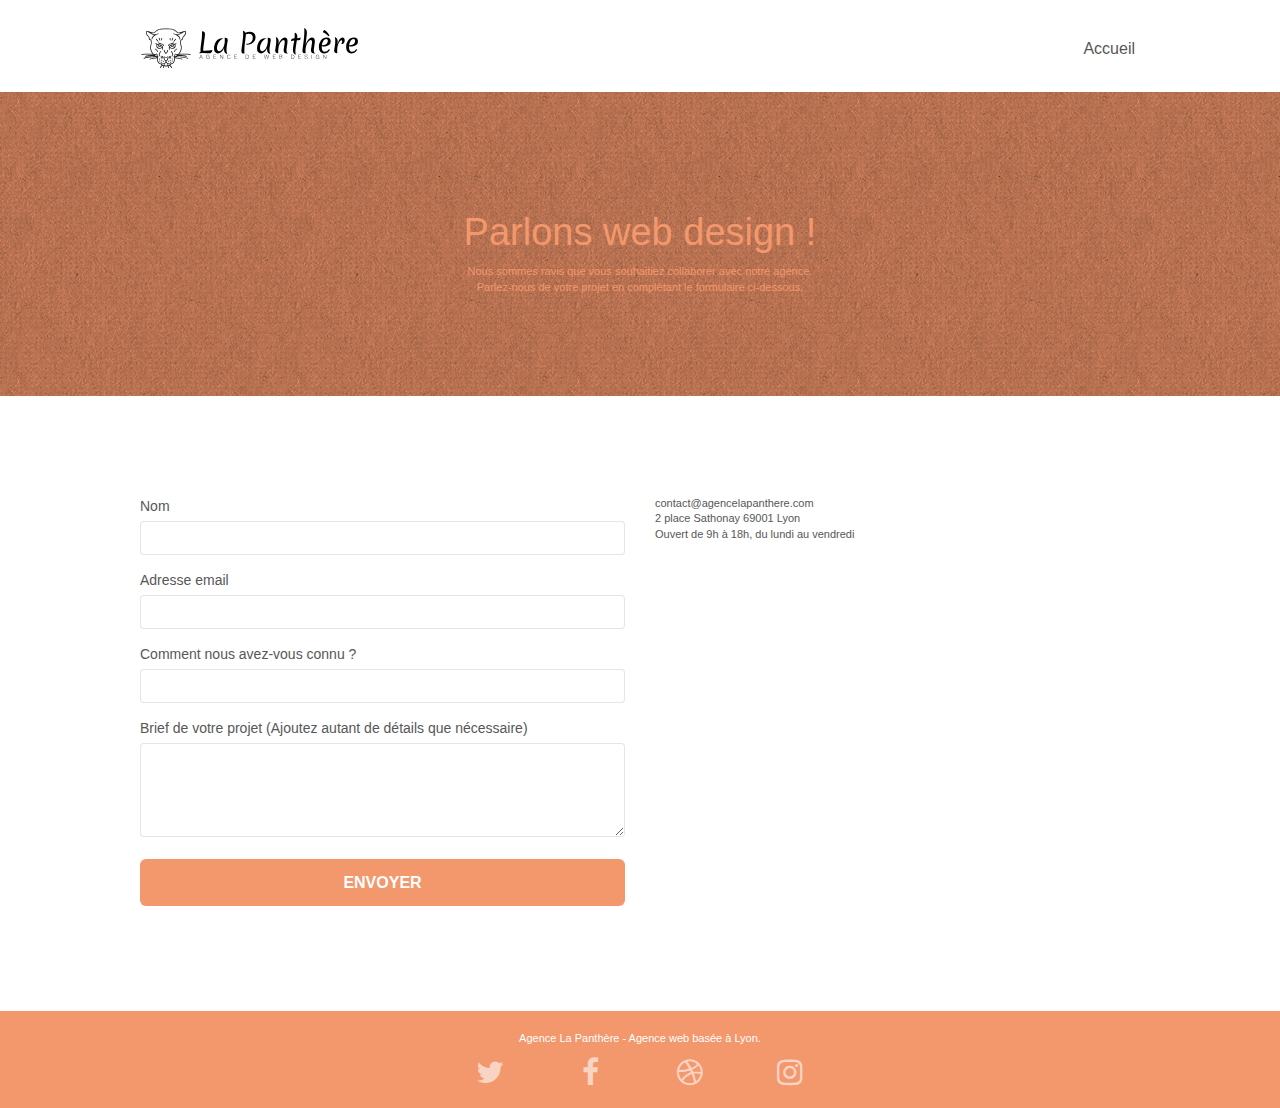
==== page2.html @ c94b42e2 "fix footer links title and href" ====
<!doctype html>
<html lang="fr">
<head>
    <meta charset="utf-8">
    <meta name="description" content="Contactez notre agence des web design La Panthère, basée à Lyon.">
    <meta name="viewport" content="width=device-width, initial-scale=1.0, viewport-fit=cover">
    <link rel="shortcut icon" type="image/png" href="favicon.jpg">
    
	<link rel="stylesheet" type="text/css" href="./css/bootstrap.css">
	<link rel="stylesheet" type="text/css" href="style.css">
	<link rel="stylesheet" type="text/css" href="./css/font-awesome.css">
	<link rel="stylesheet" type="text/css" href="./css/et-line.min.css">
    
	<script src="./js/jquery-2.1.0.min.js"></script>
	<script src="./js/bootstrap.min.js"></script>
	<script src="./js/blocs.min.js"></script>
	<script src="./js/jqBootstrapValidation.js"></script>
	<script src="./js/formHandler.js"></script>
    <title>Contactez-vous</title>
    
<!-- Analytics -->
 
<!-- Analytics END --> 
</head>
<body>
<div class="page-container"> 
<!-- bloc-0 -->
<header class="bloc bgc-white l-bloc " id="bloc-0">
	<div class="container bloc-sm">
		<nav class="navbar row">
			<div class="navbar-header">
				<a class="navbar-brand" href="index.html"><img src="img/agence-la-panthere-monochrome.svg" alt="atlanta web design logo"/></a>
				<button id="nav-toggle" type="button" class="ui-navbar-toggle navbar-toggle" data-toggle="collapse" data-target=".navbar-1">
					<span class="sr-only">Toggle navigation</span><span class="icon-bar"></span><span class="icon-bar"></span><span class="icon-bar"></span>
				</button>
			</div>
			<div class="collapse navbar-collapse navbar-1 special-dropdown-nav">
				<ul class="site-navigation nav navbar-nav">
					<li>
						<a href="index.html">Accueil</a>
					</li>
				</ul>
			</div>
		</nav>
	</div>
</header>
<!-- bloc-0 END -->

<!-- bloc-6 -->
<section class="bloc bg-dots-bg bg-repeat bgc-atomic-tangerine d-bloc bloc-bg-texture texture-paper" id="bloc-6">
	<div class="container bloc-lg">
		<div class="row">
			<div class="col-sm-12">
				<h1 class="text-center hero-bloc-text tc-white">
					Parlons web design !
				</h1>
				<p class="text-center mg-lg tc-white tight-width-whitespace">
					Nous sommes ravis que vous souhaitiez collaborer avec notre agence.<br>
					Parlez-nous de votre projet en complétant le formulaire ci-dessous.
				</p>
			</div>
		</div>
	</div>
</section>
<!-- bloc-6 END -->

<!-- bloc-7 -->
<section class="bloc bgc-white l-bloc" id="bloc-7">
	<div class="container bloc-lg">
		<div class="row">
			<div class="col-sm-6">
				<form id="form_1" novalidate success-msg="Your message has been sent." fail-msg="Sorry it seems that our mail server is not responding, Sorry for the inconvenience!">
					<div class="form-group">
						<label>
							Nom
						</label>
						<input id="name" class="form-control" required />
					</div>
					<div class="form-group">
						<label>
							Adresse email
						</label>
						<input id="email" class="form-control" type="email" required />
					</div>
					<div class="form-group">
						<label>
							Comment nous avez-vous connu ?
						</label>
						<input class="form-control" type="email" required id="input_504" />
					</div>
					<div class="form-group">
						<label>
							Brief de votre projet (Ajoutez autant de détails que nécessaire)<br>
						</label><textarea id="message" class="form-control" rows="4" cols="50" required></textarea>
					</div> 
					<button class="bloc-button btn btn-lg btn-block cta-hero btn-atomic-tangerine" type="submit">
						Envoyer
					</button>
				</form>
			</div>
			<div class="col-sm-6">
				<p>
					contact@agencelapanthere.com<br>2 place Sathonay 69001 Lyon<br>Ouvert de 9h à 18h, du lundi au vendredi<br>
				</p>
			</div>
		</div>
	</div>
</section>
<!-- bloc-7 END -->

<!-- ScrollToTop Button -->
<a class="bloc-button btn btn-d scrollToTop" onclick="scrollToTarget('1')"><span class="fa fa-chevron-up"></span></a>
<!-- ScrollToTop Button END-->


<!-- Footer - bloc-8 -->
<footer class="bloc bgc-atomic-tangerine d-bloc" id="bloc-8">
	<div class="container bloc-sm">
		<div class="row">
			<div class="col-sm-12">
				<p class="text-center white">
					Agence La Panthère - Agence web basée à Lyon.<br>
				</p>
				<div class="row row-no-gutters social">
					<div class="col-sm-3">
						<div class="text-center">
							<a class="social" href="https://twitter.com/home?lang=fr" title="Lien vers le compte Twitter de La Panthère"><span class="fa fa-twitter icon-md"></span></a>
						</div>
					</div>
					<div class="col-sm-3">
						<div class="text-center">
							<a class="social" href="https://fr-fr.facebook.com/" title="Lien vers le compte Facebook de La Panthère"><span class="fa fa-facebook icon-md"></span></a>
						</div>
					</div>
					<div class="col-sm-3">
						<div class="text-center">
							<a class="social" href="https://dribbble.com/" title="Lien vers le compte Dribbble de La Panthère"><span class="fa fa-dribbble icon-md"></span></a>
						</div>
					</div>
					<div class="col-sm-3">
						<div class="text-center">
							<a class="social" href="https://www.instagram.com/?hl=fr" title="Lien vers le compte Instagram de La Panthère"><span class="fa fa-instagram icon-md"></span></a>
						</div>
					</div>
				</div>
			</div>
		</div>
	</div>
</footer>
<!-- Footer - bloc-8 END -->
</div>
</body>
</html>
---- style.css ----
body {
    margin: 0;
    padding: 0;
    background: #FFF;
    overflow-x: hidden;
    -webkit-font-smoothing: antialiased;
    -moz-osx-font-smoothing: grayscale;
}

a,
button {
    transition: all .3s ease-in-out;
    outline: none!important;
}

a:hover {
    text-decoration: none;
    cursor: pointer;
}

#page-loading-blocs-notifaction {
    position: fixed;
    top: 0;
    bottom: 0;
    width: 100%;
    z-index: 100000;
    background: #FFFFFF url("img/pageload-spinner.gif") no-repeat center center;
}

.bloc {
    width: 100%;
    clear: both;
    background: 50% 50% no-repeat;
    padding: 0 50px;
    -webkit-background-size: cover;
    -moz-background-size: cover;
    -o-background-size: cover;
    background-size: cover;
    position: relative;
}

.bloc .container {
    padding-left: 0;
    padding-right: 0;
}

.bloc-lg {
    padding: 100px 50px;
}

.bloc-md {
    padding: 50px;
}

.bloc-sm {
    padding: 20px 50px;
}

.bg-center,
.bg-l-edge,
.bg-r-edge,
.bg-t-edge,
.bg-b-edge,
.bg-tl-edge,
.bg-bl-edge,
.bg-tr-edge,
.bg-br-edge,
.bg-repeat {
    -webkit-background-size: auto!important;
    -moz-background-size: auto!important;
    -o-background-size: auto!important;
    background-size: auto!important;
}

.bg-repeat {
    background: repeat;
}

.bg-t-edge {
    background: top no-repeat;
}

.bloc-bg-texture::before {
    content: "";
    background-size: 2px 2px;
    position: absolute;
    top: 0;
    bottom: 0;
    left: 0;
    right: 0;
}

.texture-paper::before {
    background: url("img/texture-paper.png");
    background-size: 280px 280px;
}

.b-parallax {
    background-attachment: fixed;
}

.d-bloc {
    color: rgba(255, 255, 255, .7);
}

.d-bloc button:hover {
    color: rgba(255, 255, 255, .9);
}

.d-bloc .icon-round,
.d-bloc .icon-square,
.d-bloc .icon-rounded,
.d-bloc .icon-semi-rounded-a,
.d-bloc .icon-semi-rounded-b {
    border-color: rgba(255, 255, 255, .9);
}

.d-bloc .divider-h span {
    border-color: rgba(255, 255, 255, .2);
}

.d-bloc .a-btn,
.d-bloc .navbar a,
.d-bloc .navbar-brand,
.d-bloc a .icon-sm,
.d-bloc a .icon-md,
.d-bloc a .icon-lg,
.d-bloc a .icon-xl,
.d-bloc h1 a,
.d-bloc h2 a,
.d-bloc h3 a,
.d-bloc h4 a,
.d-bloc h5 a,
.d-bloc h6 a,
.d-bloc p a {
    color: rgba(255, 255, 255, .6);
}

.d-bloc .a-btn:hover,
.d-bloc .navbar a:hover,
.d-bloc .navbar-brand:hover,
.d-bloc a:hover .icon-sm,
.d-bloc a:hover .icon-md,
.d-bloc a:hover .icon-lg,
.d-bloc a:hover .icon-xl,
.d-bloc h1 a:hover,
.d-bloc h2 a:hover,
.d-bloc h3 a:hover,
.d-bloc h4 a:hover,
.d-bloc h5 a:hover,
.d-bloc h6 a:hover,
.d-bloc p a:hover {
    color: rgba(255, 255, 255, 1);
}

.d-bloc .navbar-toggle .icon-bar {
    background: rgba(255, 255, 255, 1);
}

.d-bloc .btn-wire,
.d-bloc .btn-wire:hover {
    color: rgba(255, 255, 255, 1);
    border-color: rgba(255, 255, 255, 1);
}

.d-bloc .panel {
    color: rgba(0, 0, 0, .5);
}

.d-bloc .panel button:hover {
    color: rgba(0, 0, 0, .7);
}

.d-bloc .panel icon {
    border-color: rgba(0, 0, 0, .7);
}

.d-bloc .panel .divider-h span {
    border-color: rgba(0, 0, 0, .1);
}

.d-bloc .panel .a-btn {
    color: rgba(0, 0, 0, .6);
}

.d-bloc .panel .a-btn:hover {
    color: rgba(0, 0, 0, 1);
}

.d-bloc .panel .btn-wire,
.d-bloc .panel .btn-wire:hover {
    color: rgba(0, 0, 0, .7);
    border-color: rgba(0, 0, 0, .3);
}

.d-bloc .panel,
.l-bloc {
    color: rgba(0, 0, 0, .5);
}

.d-bloc .panel button:hover,
.l-bloc button:hover {
    color: rgba(0, 0, 0, .7);
}

.l-bloc .icon-round,
.l-bloc .icon-square,
.l-bloc .icon-rounded,
.l-bloc .icon-semi-rounded-a,
.l-bloc .icon-semi-rounded-b {
    border-color: rgba(0, 0, 0, .7);
}

.d-bloc .panel .divider-h span,
.l-bloc .divider-h span {
    border-color: rgba(0, 0, 0, .1);
}

.d-bloc .panel .a-btn,
.l-bloc .a-btn,
.l-bloc .navbar a,
.l-bloc .navbar-brand,
.l-bloc a .icon-sm,
.l-bloc a .icon-md,
.l-bloc a .icon-lg,
.l-bloc a .icon-xl,
.l-bloc h1 a,
.l-bloc h2 a,
.l-bloc h3 a,
.l-bloc h4 a,
.l-bloc h5 a,
.l-bloc h6 a,
.l-bloc p a {
    color: rgba(0, 0, 0, .6);
}

.d-bloc .panel .a-btn:hover,
.l-bloc .a-btn:hover,
.l-bloc .navbar a:hover,
.l-bloc .navbar-brand:hover,
.l-bloc a:hover .icon-sm,
.l-bloc a:hover .icon-md,
.l-bloc a:hover .icon-lg,
.l-bloc a:hover .icon-xl,
.l-bloc h1 a:hover,
.l-bloc h2 a:hover,
.l-bloc h3 a:hover,
.l-bloc h4 a:hover,
.l-bloc h5 a:hover,
.l-bloc h6 a:hover,
.l-bloc p a:hover {
    color: rgba(0, 0, 0, 1);
}

.l-bloc .navbar-toggle .icon-bar {
    color: rgba(0, 0, 0, .6);
}

.d-bloc .panel .btn-wire,
.d-bloc .panel .btn-wire:hover,
.l-bloc .btn-wire,
.l-bloc .btn-wire:hover {
    color: rgba(0, 0, 0, .7);
    border-color: rgba(0, 0, 0, .3);
}

.voffset {
    margin-top: 30px;
}

.voffset-lg {
    margin-top: 80px;
}

.row-no-gutters {
    margin-right: 0;
    margin-left: 0;
}

.row.row-no-gutters > [class^="col-"],
.row.row-no-gutters > [class*=" col-"] {
    padding-right: 0;
    padding-left: 0;
}

#bloc-1-hero h1 {
    font-size: 32px;
}

.navbar {
    margin-bottom: 0;
    z-index: 1;
}

.navbar-brand {
    height: auto;
    padding: 3px 15px;
    font-size: 25px;
    font-weight: normal;
    font-weight: 600;
    line-height: 44px;
}

.navbar-brand img {
    max-height: 200px;
    margin: 0 5px 0 0;
    display: inline;
}

.navbar-brand img[src$=svg] {
    min-width: 100px;
    height: 40px;
}

.nav-center .navbar-brand img {
    margin: 0;
}

.navbar .nav {
    padding-top: 2px;
    margin-right: -16px;
    float: right;
    z-index: 1;
}

.nav > li {
    float: left;
    margin-top: 4px;
    font-size: 16px;
}

.navbar-nav .open .dropdown-menu > li > a {
    text-align: inherit;
}

.nav > li a:hover,
.nav > li a:focus {
    background: transparent;
}

.navbar-toggle {
    margin: 10px 10px 0 0;
    border: 0px;
}

.navbar-toggle:hover {
    background: transparent!important;
}

.navbar-toggle .icon-bar {
    background-color: rgba(0, 0, 0, .5);
    width: 26px;
}

.nav-invert .navbar .nav {
    float: left;
}

.nav-invert .navbar-header,
.nav-invert .navbar-brand {
    float: right;
    position: relative;
    z-index: 2;
}

@media (min-width: 768px) {
    .site-navigation {
        position: absolute;
        top: 50%;
        right: 20px;
        transform: translate(0, -50%);
        -webkit-transform: translateY(-50%);
    }
    .nav > li .dropdown-menu a,
    .nav > li .dropdown-menu a:hover {
        color: #484848;
    }
    .nav-invert .site-navigation {
        left: 0;
        right: 0;
    }
    .nav-center {
        text-align: center;
    }
    .nav-center .navbar-header {
        width: 100%;
    }
    .nav-center .navbar-header,
    .nav-center .navbar-brand,
    .nav-center .nav > li {
        float: none;
        display: inline-block;
    }
    .nav-center .site-navigation {
        position: relative;
        width: 100%;
        right: 0;
        margin-right: 0px;
        margin-top: 20px;
    }
    .nav-center.mini-nav .navbar-toggle {
        float: none;
        margin: 10px auto 0;
    }
}

.nav > li > .dropdown a {
    background: none!important;
    display: block;
    padding: 14px 15px;
}

nav .caret {
    margin: 0 5px;
}

.dropdown-menu .dropdown-menu {
    top: -8px;
    left: 100%;
}

.dropdown-menu .dropmenu-flow-right {
    top: 100%;
    left: 0;
    margin-left: -1px;
    border-top-left-radius: 0;
    border-top-right-radius: 0;
}

.dropdown-menu .dropdown span {
    border: 4px solid black;
    border-top-color: transparent;
    border-right-color: transparent;
    border-bottom-color: transparent;
    margin: 6px -5px 0 0!important;
    float: right;
}

.mg-md {
    margin-top: 10px;
    margin-bottom: 20px;
}

.mg-lg {
    margin-top: 10px;
    margin-bottom: 40px;
}

.btn {
    margin: 0 5px 5px 0;
}

.btn.pull-right {
    margin: 0 0 5px 5px;
}

.btn-d,
.btn-d:hover,
.btn-d:focus {
    color: #FFF;
    background: rgba(0, 0, 0, .3);
}

button {
    outline: none!important;
}

.btn-rd {
    border-radius: 40px;
}

.btn-clean {
    border: 1px solid rgba(0, 0, 0, .08);
    border-bottom-color: rgba(0, 0, 0, .1);
    text-shadow: 0 1px 0 rgba(0, 0, 1, .1);
    box-shadow: 0 1px 3px rgba(0, 0, 1, .25), inset 0 1px 0 0 rgba(255, 255, 255, .15);
}

.icon-md {
    font-size: 30px!important;
}

.icon-lg {
    font-size: 60px!important;
}

.sm-shadow {
    text-shadow: 0 1px 2px rgba(0, 0, 0, .3);
}

.panel-sq,
.panel-sq .panel-heading,
.panel-sq .panel-footer {
    border-radius: 0;
}

.panel-rd {
    border-radius: 30px;
}

.panel-rd .panel-heading {
    border-radius: 29px 29px 0 0;
}

.panel-rd .panel-footer {
    border-radius: 0 0 29px 29px;
}

.form-control {
    border-color: rgba(0, 0, 0, .1);
    box-shadow: none;
}

.scrollToTop {
    width: 40px;
    height: 40px;
    position: fixed;
    bottom: 20px;
    right: 20px;
    opacity: 0;
    z-index: 500;
    transition: all .3s ease-in-out;
}

.scrollToTop span {
    margin-top: 6px;
}

.showScrollTop {
    font-size: 14px;
    opacity: 1;
}

a[data-lightbox] {
    position: relative;
    display: block;
    text-align: center;
}

a[data-lightbox]:hover::before {
    content: "+";
    font-family: "HelveticaNeue-Light", "Helvetica Neue Light", "Helvetica Neue", Helvetica, Arial;
    font-size: 32px;
    width: 50px;
    height: 50px;
    margin-left: -25px;
    border-radius: 50%;
    background: rgba(0, 0, 0, .6);
    color: #FFF;
    font-weight: 100;
    z-index: 1;
    position: absolute;
    top: 50%;
    transform: translateY(-50%);
    -webkit-transform: translateY(-50%);
}

a[data-lightbox]:hover img {
    opacity: 0.6;
    -webkit-animation-fill-mode: none;
    animation-fill-mode: none;
}

#lightbox-modal {
    display: flex;
    align-items: center;
}

#lightbox-modal .modal-dialog {
    width: 90%;
    max-width: 900px;
    margin: 0 auto 0;
}

#lightbox-modal .modal-dialog img {
    max-height: 90vh;
    margin: 0 auto;
}

.lightbox-caption {
    padding: 20px;
    color: #FFF;
    background: rgba(0, 0, 0, .5);
    position: absolute;
    left: 15px;
    right: 15px;
    bottom: 5px;
}

.close-lightbox {
    color: #FFF;
    font-size: 30px;
    position: absolute;
    top: 20px;
    right: 20px;
    z-index: 20;
    background: rgba(0, 0, 0, .5);
    border: none;
    line-height: 30px;
    padding: 0 9px 5px;
    opacity: 0.3;
}

.close-lightbox:hover,
.next-lightbox:hover,
.prev-lightbox:hover {
    opacity: 1.0;
    color: #FFF;
}

.next-lightbox,
.prev-lightbox {
    font-size: 20px;
    color: rgba(255, 255, 255, .9);
    background: rgba(0, 0, 0, .5);
    transition: all .2s ease-in-out;
    position: absolute;
    top: 45%;
    z-index: 1;
    opacity: 0.4;
}

.next-lightbox {
    padding: 6px 8px 1px 13px;
    right: 25px;
}

.prev-lightbox {
    padding: 6px 13px 1px 10px;
    left: 25px;
}

.snapshot-lb .modal-body {
    padding-bottom: 45px;
}

.snapshot-lb .lightbox-caption {
    padding: 0;
    color: rgba(0, 0, 0, .5);
    background: none;
}

h1,
h2,
h3,
h4,
h5,
h6,
p,
label,
.btn,
a {
    font-family: "helvetica";
    font-weight: 400;
    color: #575757!important;
}

.container {
    max-width: 1000px;
}

.hero-bloc-text {
    font-size: 38px;
}

.hero-bloc-text-sub {
    font-size: 36px;
}

.statement-bloc-text {
    line-height: 26px;
    font-style: italic;
    font-size: 20px;
    text-align: center;
    font-weight: lighter;
    max-width: 520px;
    margin: auto auto auto auto;
}

p {
    font-size: 11px;
}

.tight-width-whitespace {
    max-width: 600px;
    margin: auto auto auto auto;
}

.h1 {
    font-size: 20px;
    font-family: "Open Sans";
}

.cta-hero {
    margin-top: 22px;
    color: #FFFFFF!important;
    text-transform: uppercase;
    padding: 12px 28px 12px 28px;
    font-size: 16px;
    font-weight: 700;
}

.social {
    max-width: 400px;
    margin: auto auto auto auto;
}

h2 {
    font-size: 22px;
    line-height: 1.4em;
}

h3 {
    font-size: 15px;
    text-transform: uppercase;
    font-weight: 700;
    color: #333333!important;
}

.med-width-whitespace {
    max-width: 800px;
    margin: auto auto auto auto;
    box-shadow: 0px 0px 0px #000000;
}

h1 {
    color: #333333!important;
}

h4 {
    color: #333333!important;
}

.icons {
    margin-bottom: 14px;
    margin-top: 24px;
}

.white {
    color: #FFFFFF!important;
}

.portfolio-thumb {
    margin-bottom: 24px;
    margin-left: auto;
    margin-right: auto;
}

.portfolio-row {
    margin-bottom: 44px;
    margin-top: 50px;
}

.avatar {
    box-shadow: 0px 4px 9px rgba(0, 0, 0, 0.3);
}

.black-background {
    background-color: rgba(165, 147, 99, 0.7);
    padding: 40px 40px 40px 40px;
}

.bold-link {
    font-weight: 900;
    text-decoration: underline!important;
}

.bgc-white {
    background-color: #FFFFFF;
}

.bgc-dark-slate-blue {
    background-color: #364577;
}

.bgc-atomic-tangerine {
    background-color: #F3976C;
}

.tc-white {
    color: #F3976C!important;
}

.btn-atomic-tangerine {
    background: #F3976C;
    color: #FFFFFF!important;
}

.btn-atomic-tangerine:hover {
    background: #c27956!important;
    color: #FFFFFF!important;
}

.ltc-white {
    color: #FFFFFF!important;
}

.ltc-white:hover {
    color: #cccccc!important;
}

.ltc-atomic-tangerine {
    color: #F3976C!important;
}

.ltc-atomic-tangerine:hover {
    color: #c27956!important;
}

.icon-dark-slate-blue {
    color: #364577!important;
    border-color: #364577!important;
}

.bg-dots-bg {
    background-image: url("img/dots-bg.png");
}

.bg-lines-h2-bg {
    background-image: url("img/lines-h2-bg.png");
}

.bg-banniere {
    background-image: url("img/agence-la-panthere.jpg");
}

.bg-presentation {
    background-image: url("img/image-de-presentation.bmp");
}

@media (max-width: 1024px) {
    .bloc {
        padding-left: 20px;
        padding-right: 20px;
    }
    .bloc.full-width-bloc,
    .bloc-tile-2.full-width-bloc .container,
    .bloc-tile-3.full-width-bloc .container,
    .bloc-tile-4.full-width-bloc .container {
        padding-left: 0;
        padding-right: 0;
    }
}

@media (max-width: 992px) and (min-width: 768px) {
    .navbar .nav {
        max-width: 80%
    }
    .nav-center.navbar .nav {
        max-width: 100%
    }
}

@media only screen and (min-device-width: 768px) and (max-device-width: 1024px) and (orientation: landscape) {
    .b-parallax {
        background-attachment: scroll;
    }
}

@media only screen and (min-device-width: 1024px) and (max-device-width: 1366px) and (-webkit-min-device-pixel-ratio: 1.5) {
    .b-parallax {
        background-attachment: scroll;
    }
}

@media (max-width: 991px) {
    .container {
        width: 100%;
    }
    .b-parallax {
        background-attachment: scroll;
    }
    .page-container,
    #hero-bloc {
        overflow-x: hidden;
        position: relative;
    }
    .bloc {
        padding-left: constant(safe-area-inset-left);
        padding-right: constant(safe-area-inset-right);
    }
    .bloc-group,
    .bloc-group .bloc {
        display: block;
        width: 100%;
    }
    .bloc-fill-screen .fill-bloc-top-edge,
    .bloc-fill-screen .fill-bloc-bottom-edge {
        padding: 0 20px;
        padding-left: constant(safe-area-inset-left);
        padding-right: constant(safe-area-inset-right);
    }
}

@media (max-width: 767px) {
    .page-container {
        overflow-x: hidden;
        position: relative;
    }
    h1,
    h2,
    h3,
    h4,
    h5,
    h6,
    p,
    #disqus_thread {
        padding-left: 10px!important;
        padding-right: 10px!important;
    }
    .b-parallax {
        background-attachment: scroll;
    }
    .navbar .nav {
        padding-top: 0;
        border-top: 1px solid rgba(0, 0, 0, .2);
        float: none!important;
    }
    .navbar.row {
        margin-left: 0;
        margin-right: 0;
    }
    .site-navigation {
        position: inherit;
        transform: none;
        -webkit-transform: none;
        -ms-transform: none;
    }
    .nav > li {
        margin-top: 0;
        border-bottom: 1px solid rgba(0, 0, 0, .1);
        background: rgba(0, 0, 0, .05);
        text-align: left;
        padding-left: 15px;
        width: 100%;
    }
    .nav > li:hover {
        background: rgba(0, 0, 0, .08);
    }
    .dropdown .dropdown a .caret {
        float: none;
        margin: 5px 0 0 10px!important;
        border: 4px solid black;
        border-bottom-color: transparent;
        border-right-color: transparent;
        border-left-color: transparent;
    }
    #hero-bloc .navbar .nav {
        background: rgba(0, 0, 0, .8);
    }
    #hero-bloc .navbar .nav a {
        color: rgba(255, 255, 255, .6);
    }
    .hero {
        padding: 50px 0;
    }
    .hero-nav {
        left: -1px;
        right: -1px;
    }
    .navbar-collapse {
        padding: 0;
        overflow-x: hidden;
        -webkit-box-shadow: none;
        box-shadow: none;
    }
    .navbar-brand img {
        max-height: 40px;
        width: auto;
    }
    .nav-invert .navbar-header {
        float: none;
        width: 100%;
    }
    .nav-invert .navbar-toggle {
        float: left;
        margin-left: 10px;
    }
    .bloc {
        padding-left: 0;
        padding-right: 0;
    }
    .bloc-xxl,
    .bloc-xl,
    .bloc-lg {
        padding: 40px 0;
    }
    .bloc-sm,
    .bloc-md {
        padding-left: 0;
        padding-right: 0;
    }
    .bloc-tile-2 .container,
    .bloc-tile-3 .container,
    .bloc-tile-4 .container,
    .bloc-fill-screen .fill-bloc-top-edge,
    .bloc-fill-screen .fill-bloc-bottom-edge {
        padding-left: 0;
        padding-right: 0;
    }
    .a-block {
        padding: 0 10px;
    }
    .btn-dwn {
        display: none;
    }
    .voffset {
        margin-top: 5px;
    }
    .voffset-md {
        margin-top: 20px;
    }
    .voffset-lg {
        margin-top: 30px;
    }
    form {
        padding: 5px;
    }
    .close-lightbox {
        display: inline-block;
    }
    .blocsapp-device-iphone5 {
        background-size: 216px 425px;
        padding-top: 60px;
        width: 216px;
        height: 425px;
    }
    .blocsapp-device-iphone5 img {
        width: 180px;
        height: 320px;
    }
}

@media (max-width: 400px) {
    .bloc {
        padding-left: 0;
        padding-right: 0;
    }
}

@media (max-width: 767px) {
    .bloc-mob-center-text {
        text-align: center;
    }
}

#quote, #quote-signature {
    font-size: 16px;
}

#quote{
    font-weight: 600;
}

#form-container {
    margin-left: auto;
    margin-right: auto;
}

#presentation-logo {
    width: 100px;
}
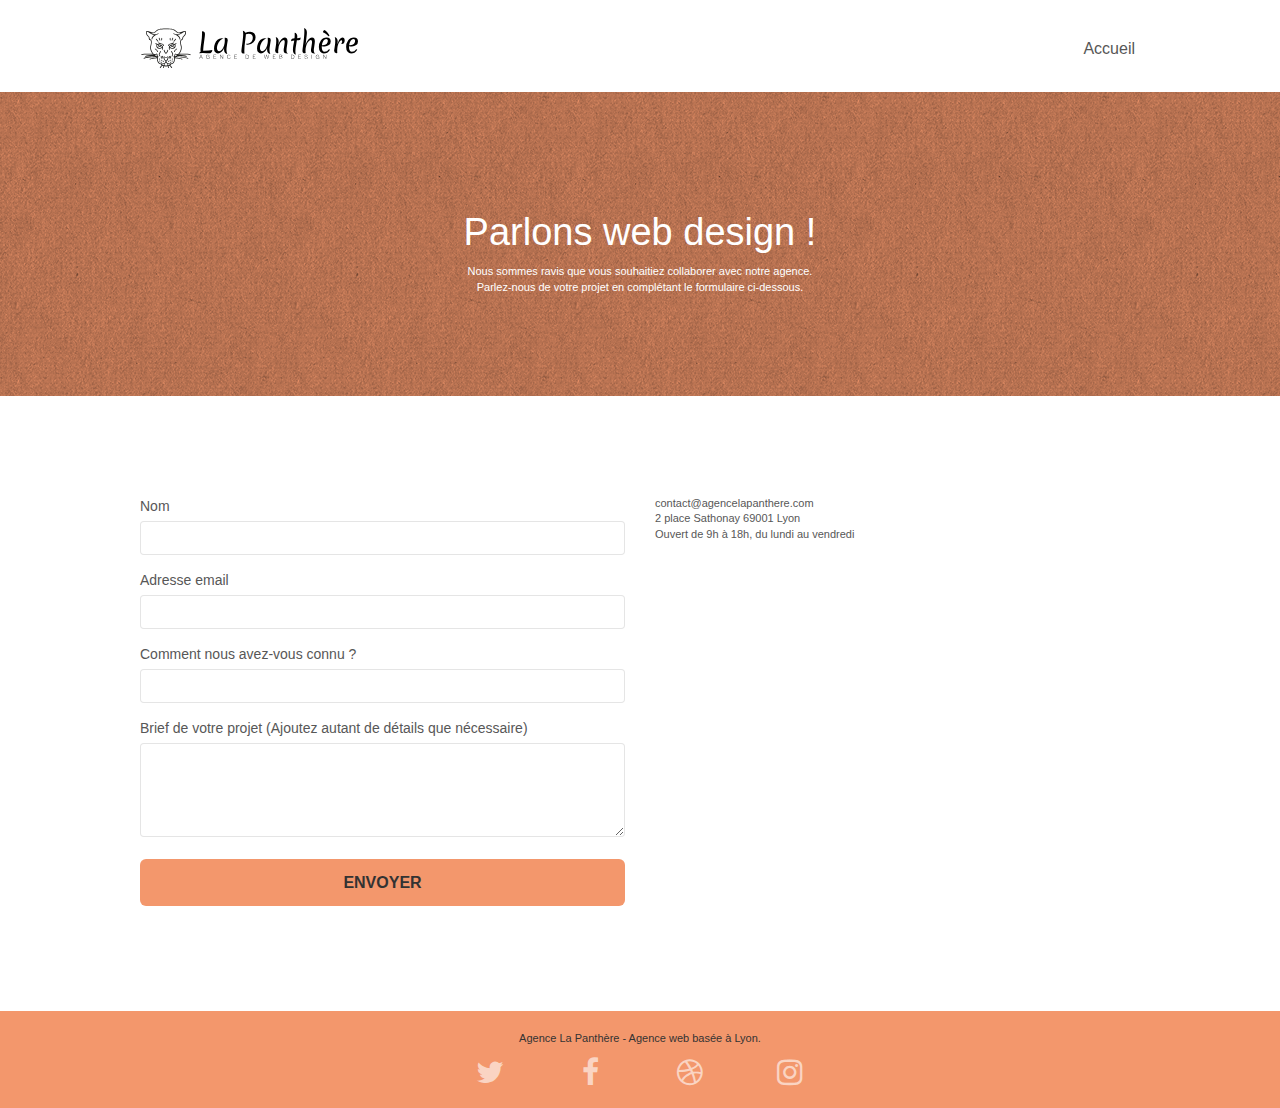
==== commit 4d8a236b: "fix contrast issues" ====
--- a/page2.html
+++ b/page2.html
@@ -69,7 +69,7 @@
 	<div class="container bloc-lg">
 		<div class="row">
 			<div class="col-sm-6">
-				<form id="form_1" novalidate success-msg="Your message has been sent." fail-msg="Sorry it seems that our mail server is not responding, Sorry for the inconvenience!">
+				<form id="form_1">
 					<div class="form-group">
 						<label>
 							Nom
@@ -118,7 +118,7 @@
 	<div class="container bloc-sm">
 		<div class="row">
 			<div class="col-sm-12">
-				<p class="text-center white">
+				<p class="text-center">
 					Agence La Panthère - Agence web basée à Lyon.<br>
 				</p>
 				<div class="row row-no-gutters social">
--- a/style.css
+++ b/style.css
@@ -778,17 +778,17 @@
 }
 
 .tc-white {
-    color: #F3976C!important;
+    color: #FFFFFF!important;
 }
 
 .btn-atomic-tangerine {
     background: #F3976C;
-    color: #FFFFFF!important;
+    color: #333333!important;
 }
 
 .btn-atomic-tangerine:hover {
     background: #c27956!important;
-    color: #FFFFFF!important;
+    color: #333333!important;
 }
 
 .ltc-white {
@@ -1059,4 +1059,8 @@
 
 #presentation-logo {
     width: 100px;
+}
+
+footer p {
+    color: #333333!important;
 }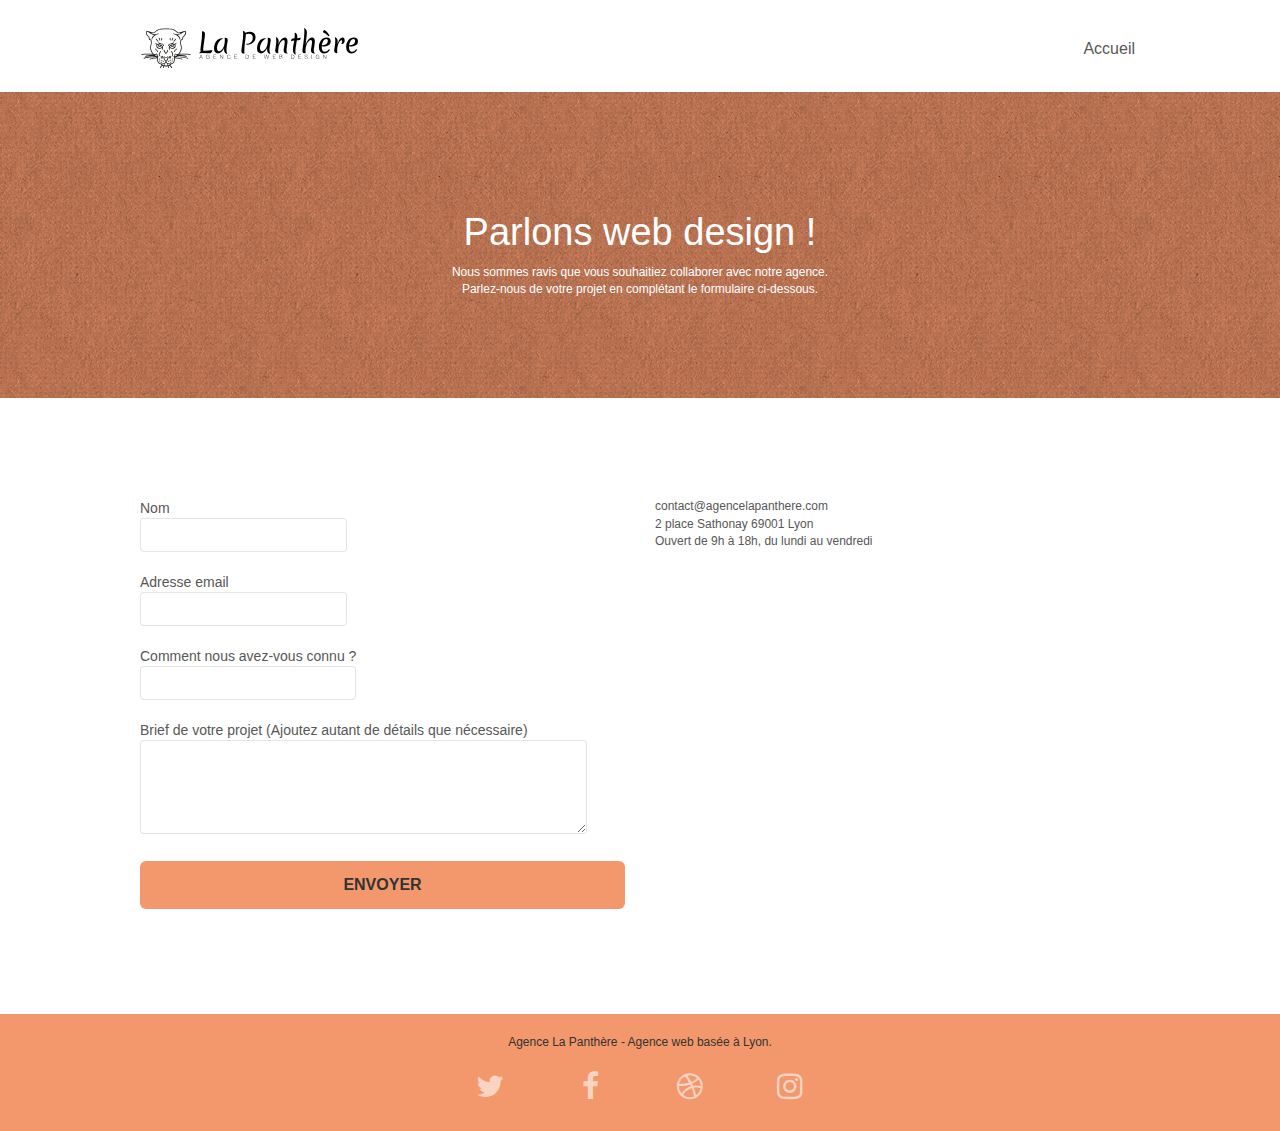
==== commit e4df1fac: "fix form labels" ====
--- a/page2.html
+++ b/page2.html
@@ -73,25 +73,29 @@
 					<div class="form-group">
 						<label>
 							Nom
+							<input id="name" class="form-control" required />
 						</label>
-						<input id="name" class="form-control" required />
+						
 					</div>
 					<div class="form-group">
 						<label>
 							Adresse email
+							<input id="email" class="form-control" type="email" required />
 						</label>
-						<input id="email" class="form-control" type="email" required />
+						
 					</div>
 					<div class="form-group">
 						<label>
 							Comment nous avez-vous connu ?
+							<input class="form-control" type="email" required id="input_504" />
 						</label>
-						<input class="form-control" type="email" required id="input_504" />
+						
 					</div>
 					<div class="form-group">
 						<label>
-							Brief de votre projet (Ajoutez autant de détails que nécessaire)<br>
-						</label><textarea id="message" class="form-control" rows="4" cols="50" required></textarea>
+							Brief de votre projet (Ajoutez autant de détails que nécessaire)
+							<textarea id="message" class="form-control" rows="4" cols="50" required></textarea>
+						</label>
 					</div> 
 					<button class="bloc-button btn btn-lg btn-block cta-hero btn-atomic-tangerine" type="submit">
 						Envoyer
@@ -107,11 +111,6 @@
 	</div>
 </section>
 <!-- bloc-7 END -->
-
-<!-- ScrollToTop Button -->
-<a class="bloc-button btn btn-d scrollToTop" onclick="scrollToTarget('1')"><span class="fa fa-chevron-up"></span></a>
-<!-- ScrollToTop Button END-->
-
 
 <!-- Footer - bloc-8 -->
 <footer class="bloc bgc-atomic-tangerine d-bloc" id="bloc-8">
--- a/style.css
+++ b/style.css
@@ -478,6 +478,7 @@
 
 .icon-md {
     font-size: 30px!important;
+    padding: 10px;
 }
 
 .icon-lg {
@@ -517,13 +518,14 @@
     position: fixed;
     bottom: 20px;
     right: 20px;
-    opacity: 0;
+    opacity: 1;
     z-index: 500;
     transition: all .3s ease-in-out;
 }
 
 .scrollToTop span {
     margin-top: 6px;
+    color: #FFFFFF!important;
 }
 
 .showScrollTop {
@@ -678,7 +680,7 @@
 }
 
 p {
-    font-size: 11px;
+    font-size: 12px;
 }
 
 .tight-width-whitespace {
